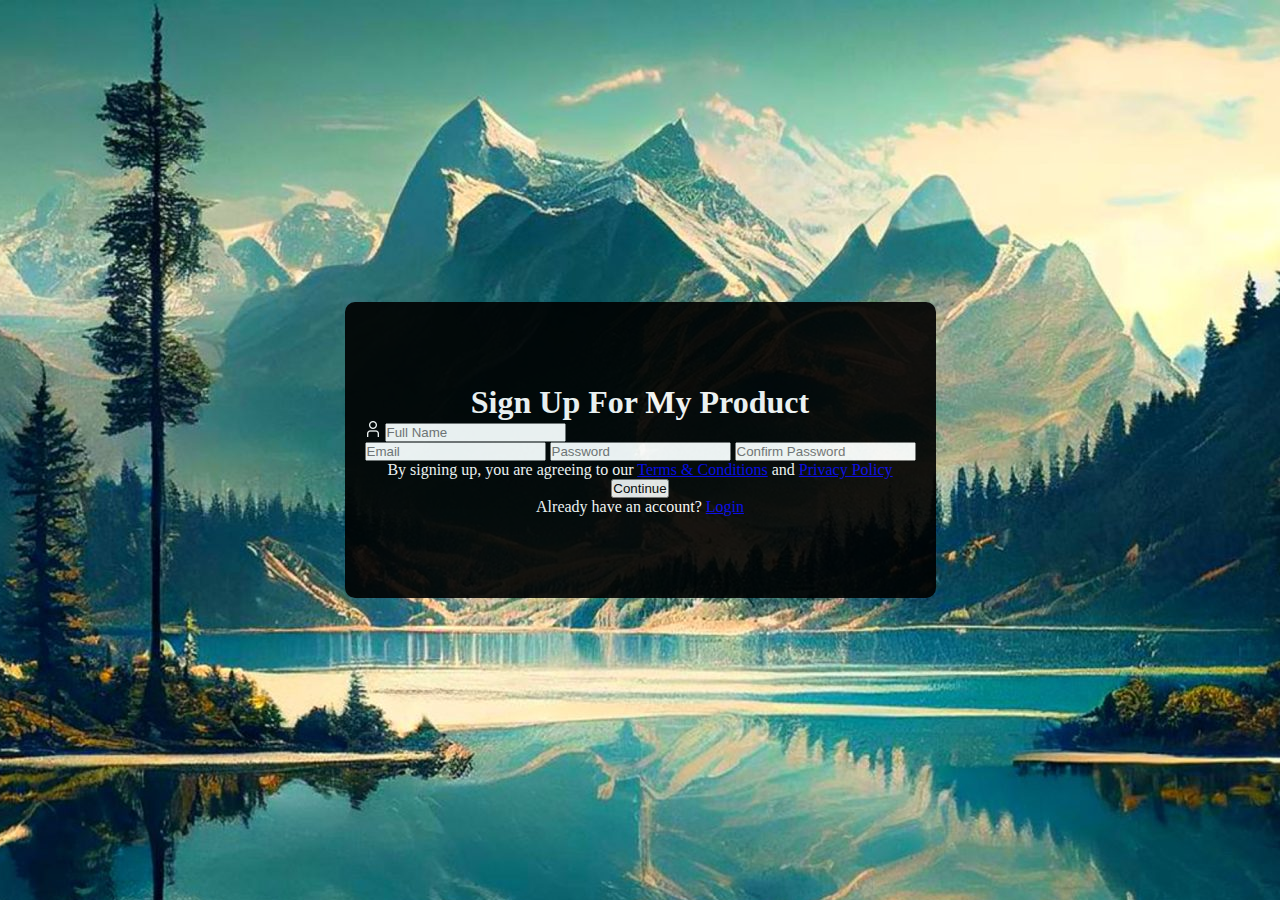
==== index.html @ e237dab5 "2" ====
<!DOCTYPE html>
<html lang="en">
  <head>
    <meta charset="UTF-8" />
    <meta name="viewport" content="width=device-width, initial-scale=1.0" />
    <title>Sign Up Form</title>
    <link rel="stylesheet" href="./style.css" />
  </head>
  <body>
    <form action="./index.html" method="post">
      <h1>Sign Up For My Product</h1>
      <div>
        <img src="./images/user.png" alt="user icon" />
        <input type="text" name="name" placeholder="Full Name" />
        <br>
        <input type="email" name="email" placeholder="Email" />
        <input type="password" name="password" placeholder="Password" />
        <input
          type="password"
          name="confirm-password"
          placeholder="Confirm Password"
        />
      </div>
      <p>
        By signing up, you are agreeing to our
        <a href="#">Terms & Conditions</a> and <a href="#">Privacy Policy</a>
      </p>
      <button type="submit">Continue</button>
      <p>Already have an account? <a href="#">Login</a></p>
    </form>
  </body>
</html>
---- style.css ----
*, *::before, *::after {
    box-sizing: border-box ;
    padding: 0 ;
    margin: 0 ; 
}
body {
    background-image: url(./images/background.jpeg);
    background-position-x: center;
    display: flex;
    align-items: center;
    justify-content: center;
    height: 100vh;
    color: white;
}
form {
    display: flex ;
    flex-direction: column ;
    align-items: center ;
    justify-content: center ;
    opacity: 0.9;
    background-color: black;
    aspect-ratio: 2/1;
    height: auto;
    padding: 20px;
    border-radius: 10px;
}
img {
    width: 1rem;
}
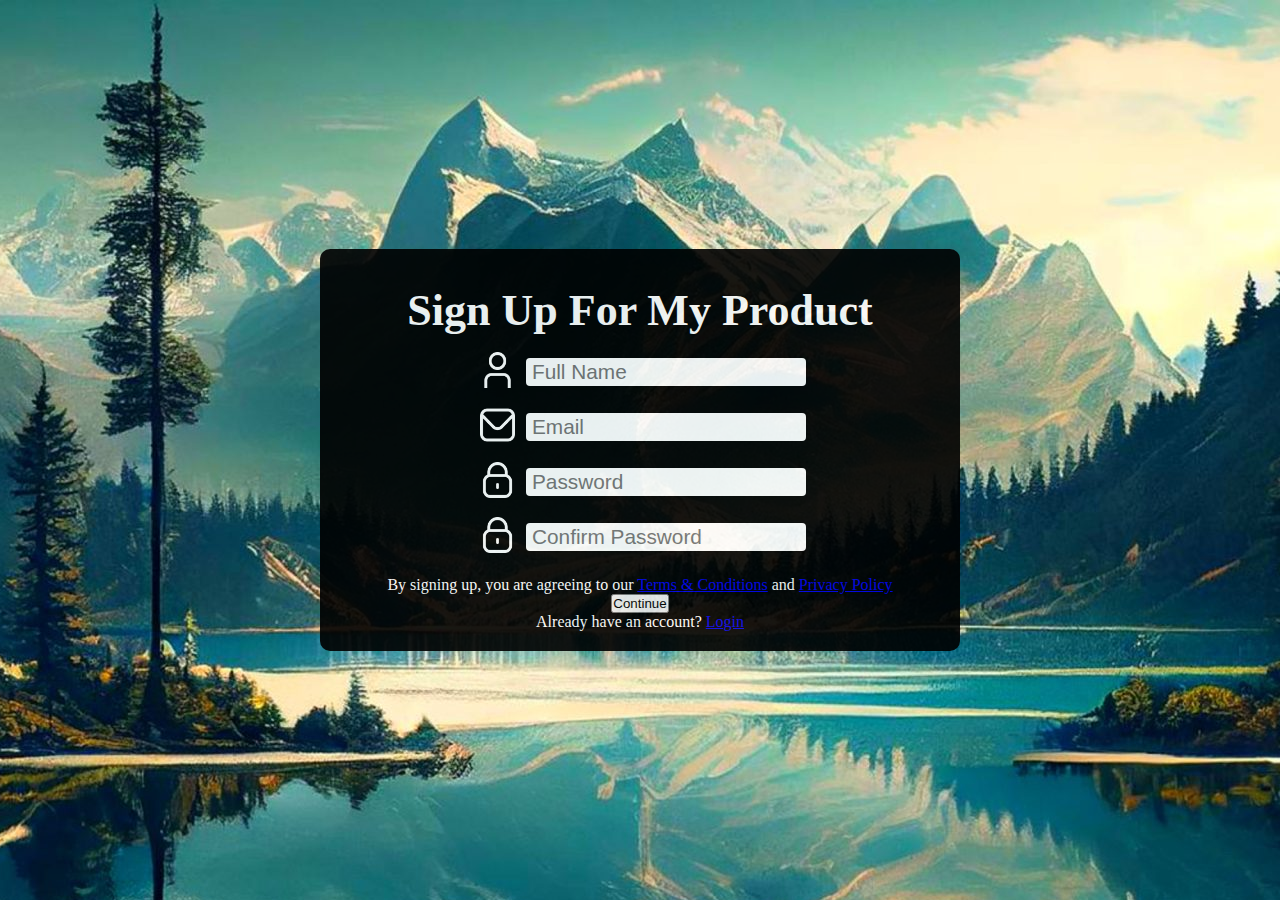
==== commit 82c4d74f: "2.5" ====
--- a/index.html
+++ b/index.html
@@ -13,8 +13,13 @@
         <img src="./images/user.png" alt="user icon" />
         <input type="text" name="name" placeholder="Full Name" />
         <br>
+        <img src="/images/envelope.png" alt="mail icon">
         <input type="email" name="email" placeholder="Email" />
+        <br>
+        <img src="images/lock.png" alt="password icon">
         <input type="password" name="password" placeholder="Password" />
+        <br>
+        <img src="images/lock.png" alt="password icon">
         <input
           type="password"
           name="confirm-password"
--- a/style.css
+++ b/style.css
@@ -19,11 +19,34 @@
     justify-content: center ;
     opacity: 0.9;
     background-color: black;
-    aspect-ratio: 2/1;
-    height: auto;
+    width: 50vw;
     padding: 20px;
     border-radius: 10px;
 }
 img {
-    width: 1rem;
+    width: 2.2rem;
+    margin: 0.4rem;
+}
+input {
+    height: 1.75rem;
+    padding: 0.4rem;
+    border-radius: 4px;
+    border: none;
+    font-size: 1.3rem;
+    position: relative;
+    bottom: 15px;
+}
+div {
+    padding: 5px;
+    margin: 5px;
+}
+h1 {
+    margin-top: 1rem;
+    font-size: 2.75rem;
+}
+
+@media (min-width: 1750px) {
+    form {
+        width: 30vw;
+    }
 }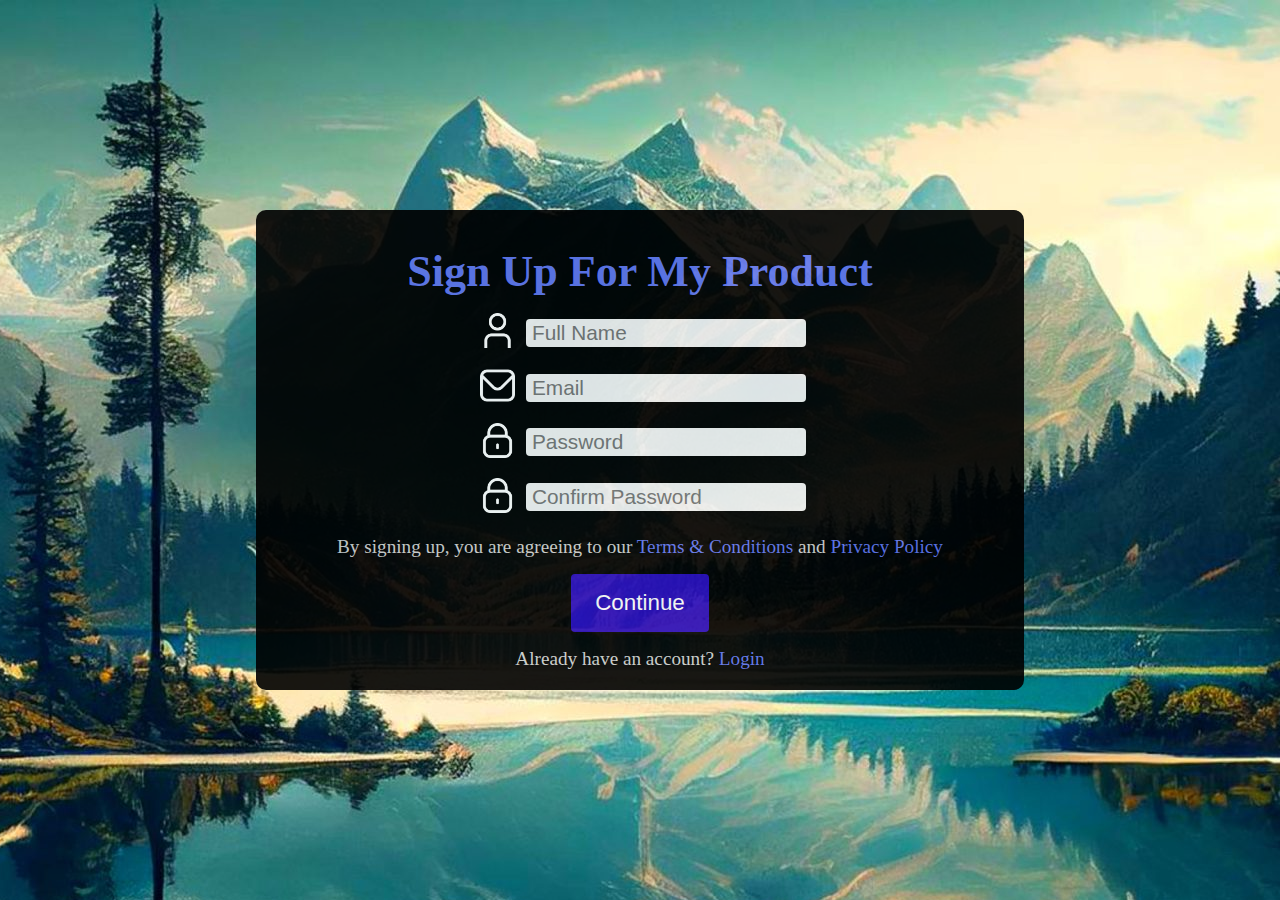
==== commit e06203ea: "3" ====
--- a/index.html
+++ b/index.html
@@ -7,7 +7,7 @@
     <link rel="stylesheet" href="./style.css" />
   </head>
   <body>
-    <form action="./index.html" method="post">
+    <form action="./success.html" method="post">
       <h1>Sign Up For My Product</h1>
       <div>
         <img src="./images/user.png" alt="user icon" />
--- a/style.css
+++ b/style.css
@@ -19,7 +19,7 @@
     justify-content: center ;
     opacity: 0.9;
     background-color: black;
-    width: 50vw;
+    width: 60vw;
     padding: 20px;
     border-radius: 10px;
 }
@@ -35,6 +35,7 @@
     font-size: 1.3rem;
     position: relative;
     bottom: 15px;
+    background-color: rgba(255, 255, 255, 0.95);
 }
 div {
     padding: 5px;
@@ -43,10 +44,34 @@
 h1 {
     margin-top: 1rem;
     font-size: 2.75rem;
+    color: rgba(104, 126, 255, 0.95);
+}
+a {
+    color: rgba(104, 126, 255, 0.95);
+    text-decoration: solid;
+}
+p {
+    font-size: 1.2rem;
+    color: rgba(255, 255, 255, 0.822)
+}
+button {
+    padding: 1rem 1.5rem;
+    margin: 1rem;
+    border: none;
+    border-radius: 4px;
+    background-color: rgba(43, 12, 196, 0.95);
+    font-size: 1.4rem;
+    cursor: pointer;
+    color: white;
 }
 
 @media (min-width: 1750px) {
     form {
-        width: 30vw;
+        width: 35vw;
+    }
+}
+@media (max-width: 750px) {
+    form {
+        width: 90vw;
     }
 }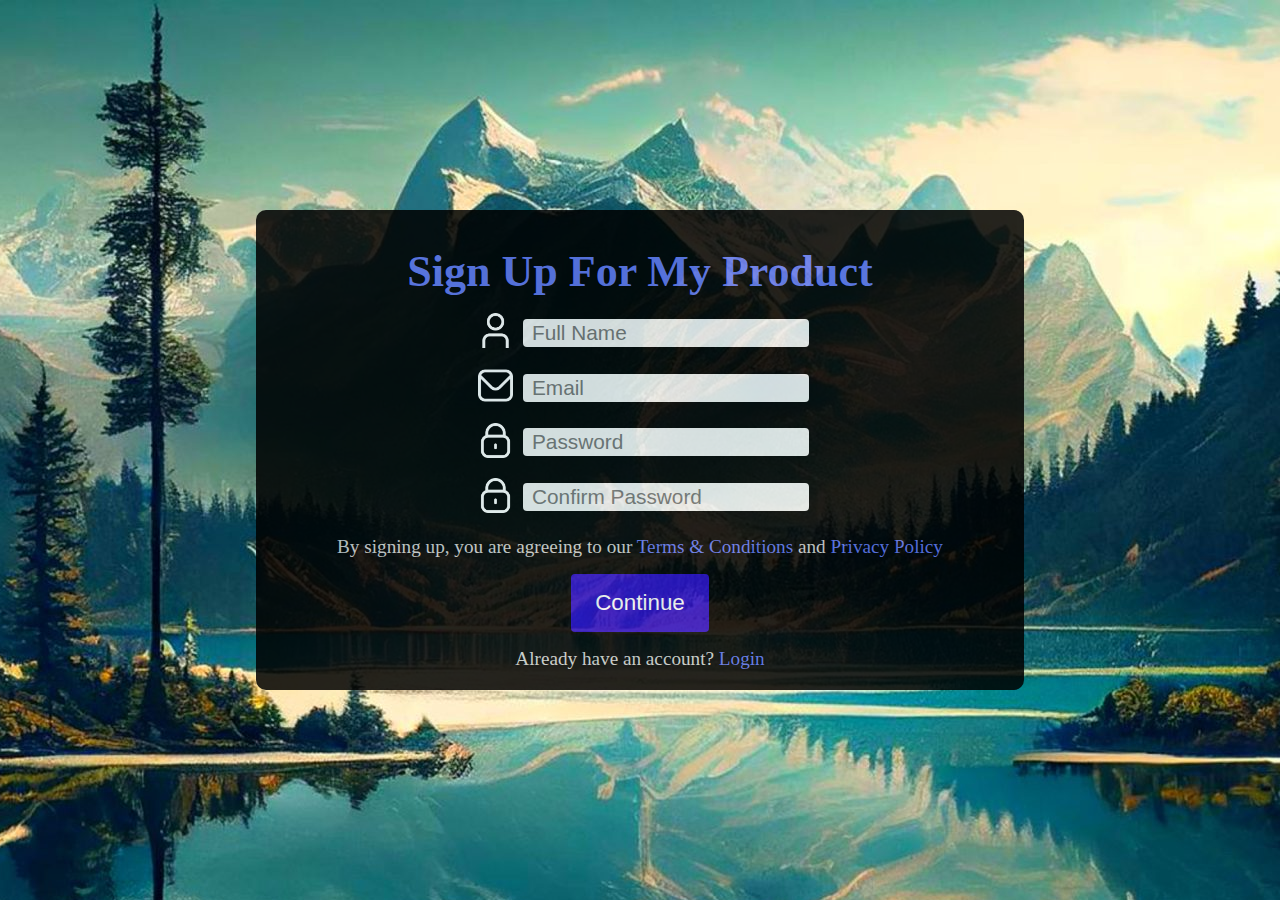
==== commit dfd018f3: "started form validation (added html)" ====
--- a/index.html
+++ b/index.html
@@ -11,16 +11,24 @@
       <h1>Sign Up For My Product</h1>
       <div>
         <img src="./images/user.png" alt="user icon" />
-        <input type="text" name="name" placeholder="Full Name" />
-        <br>
-        <img src="/images/envelope.png" alt="mail icon">
-        <input type="email" name="email" placeholder="Email" />
-        <br>
-        <img src="images/lock.png" alt="password icon">
-        <input type="password" name="password" placeholder="Password" />
-        <br>
-        <img src="images/lock.png" alt="password icon">
+        <input required type="text" name="name" placeholder="Full Name" pattern="[A-Za-z\s]+" />
+        <br />
+        <img src="/images/envelope.png" alt="mail icon" />
+        <input required type="email" name="email" placeholder="Email" />
+        <br />
+        <img src="images/lock.png" alt="password icon" />
         <input
+          required
+          min-length="8"
+          type="password"
+          name="password"
+          placeholder="Password"
+        />
+        <br />
+        <img src="images/lock.png" alt="password icon" />
+        <input
+          min-length="8"
+          required
           type="password"
           name="confirm-password"
           placeholder="Confirm Password"
--- a/style.css
+++ b/style.css
@@ -17,7 +17,7 @@
     flex-direction: column ;
     align-items: center ;
     justify-content: center ;
-    opacity: 0.9;
+    opacity: 0.85;
     background-color: black;
     width: 60vw;
     padding: 20px;
@@ -29,7 +29,7 @@
 }
 input {
     height: 1.75rem;
-    padding: 0.4rem;
+    padding: 0.55rem;
     border-radius: 4px;
     border: none;
     font-size: 1.3rem;
@@ -59,7 +59,7 @@
     margin: 1rem;
     border: none;
     border-radius: 4px;
-    background-color: rgba(43, 12, 196, 0.95);
+    background-color: rgba(43, 12, 196, 1);
     font-size: 1.4rem;
     cursor: pointer;
     color: white;
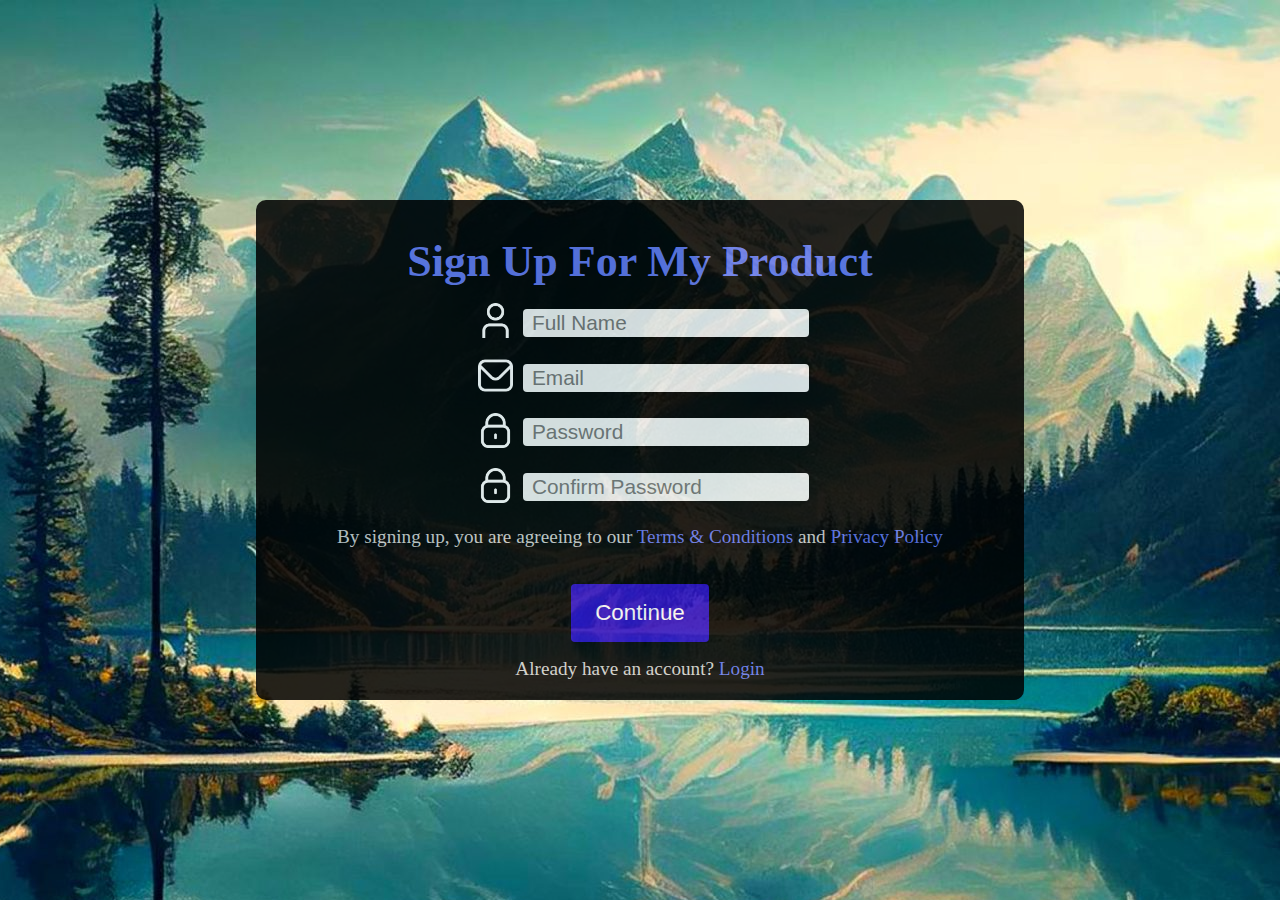
==== commit 8b0001e8: "form works excpet form submision" ====
--- a/index.html
+++ b/index.html
@@ -1,45 +1,35 @@
 <!DOCTYPE html>
 <html lang="en">
-  <head>
+<head>
     <meta charset="UTF-8" />
     <meta name="viewport" content="width=device-width, initial-scale=1.0" />
     <title>Sign Up Form</title>
     <link rel="stylesheet" href="./style.css" />
-  </head>
-  <body>
-    <form action="./success.html" method="post">
-      <h1>Sign Up For My Product</h1>
-      <div>
-        <img src="./images/user.png" alt="user icon" />
-        <input required type="text" name="name" placeholder="Full Name" pattern="[A-Za-z\s]+" />
-        <br />
-        <img src="/images/envelope.png" alt="mail icon" />
-        <input required type="email" name="email" placeholder="Email" />
-        <br />
-        <img src="images/lock.png" alt="password icon" />
-        <input
-          required
-          min-length="8"
-          type="password"
-          name="password"
-          placeholder="Password"
-        />
-        <br />
-        <img src="images/lock.png" alt="password icon" />
-        <input
-          min-length="8"
-          required
-          type="password"
-          name="confirm-password"
-          placeholder="Confirm Password"
-        />
-      </div>
-      <p>
-        By signing up, you are agreeing to our
-        <a href="#">Terms & Conditions</a> and <a href="#">Privacy Policy</a>
-      </p>
-      <button type="submit">Continue</button>
-      <p>Already have an account? <a href="#">Login</a></p>
+    <script src="./script.js" defer></script>
+</head>
+<body>
+    <form id="signup-form" action="" method="">
+        <h1>Sign Up For My Product</h1>
+        <div>
+            <img src="./images/user.png" alt="user icon" />
+            <input id="name" required type="text" name="name" placeholder="Full Name" pattern="[A-Za-z\s]+" />
+            <br />
+            <img src="/images/envelope.png" alt="mail icon" />
+            <input id="email" required type="email" name="email" placeholder="Email" />
+            <br />
+            <img src="images/lock.png" alt="password icon" />
+            <input id="password" required minlength="8" type="password" name="password" placeholder="Password" />
+            <br />
+            <img src="images/lock.png" alt="password icon" />
+            <input id="confirm-password" minlength="8" required type="password" name="confirm-password" placeholder="Confirm Password" />
+        </div>
+        <p>
+            By signing up, you are agreeing to our
+            <a href="#">Terms & Conditions</a> and <a href="#">Privacy Policy</a>
+        </p>
+        <div id="error-message"></div> <!-- Error message display -->
+        <button id="submit-button" type="submit">Continue</button>
+        <p>Already have an account? <a href="#">Login</a></p>
     </form>
-  </body>
+</body>
 </html>
--- a/style.css
+++ b/style.css
@@ -74,4 +74,14 @@
     form {
         width: 90vw;
     }
+}
+#error-message > p {
+    color: red;
+}
+h2 {
+    font-size: 4rem;
+    color: rgb(255, 255, 255);
+    text-align: center;
+    background-color: rgba(0, 0, 0, 0.767);
+    padding: 1.5rem;
 }